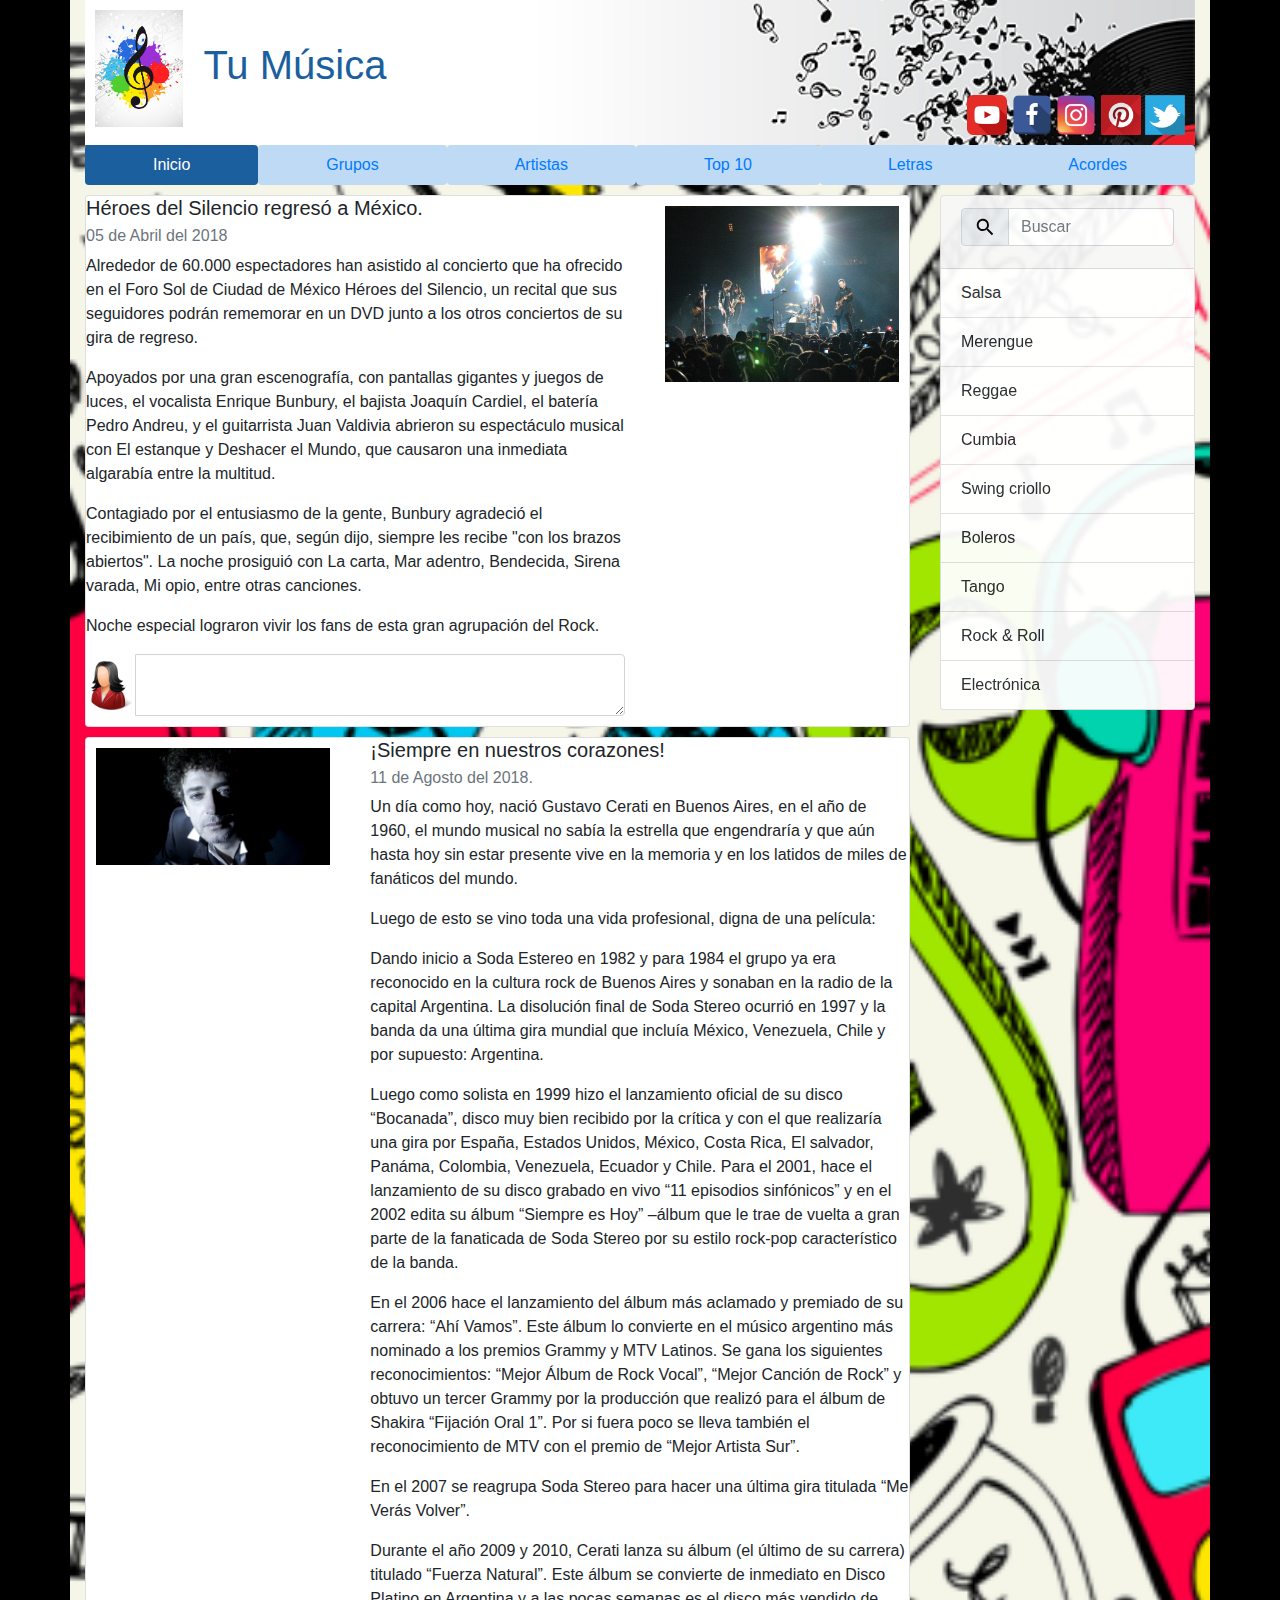
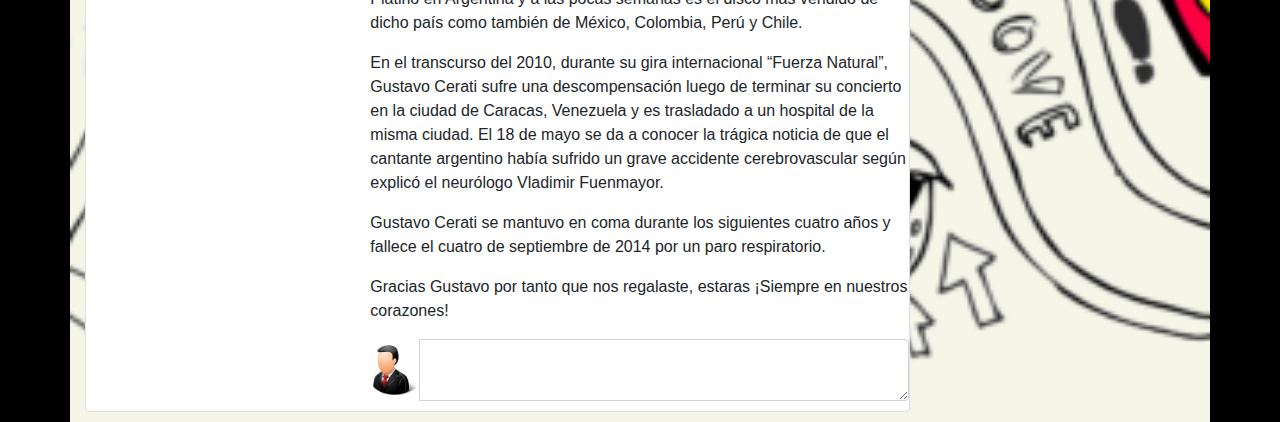
==== Blog Musica/index.html @ 176d757e "Primer Commit Musica" ====
<!DOCTYPE html>
<html>
  <head>
    <meta charset='utf-8'>
    <meta name='viewport' content='width=device-width initial-scale=1'>
    <meta name='mobile-web-app-capable' content='yes'>
    <link rel='stylesheet' href='css/bootstrap.min.css'>
    <link rel='stylesheet' href='css/estilos.css'>
    <script src='js/bootstrap.min.js'></script>
    <title>Tu Música</title>
  </head>
  <body>
    <div class="container">
      <!--cabecera-->
      <header>
        <div class='cabecera'>
          <div class="row">
            <div class="col-xs-12 col-sm-12 col-md-6 col-lg-6">
              <h1><img class='logo-img' src='images/logo.jpg'/> Tu Música</h1>
            </div>
            <div class="d-flex col-xs-12 col-sm-12 col-md-6 col-lg-6 align-self-end justify-content-center justify-content-lg-end">
              <div class="redes-sociales">
                <img class='img-rounded img-social' src='images/youtube.png'/>
                <img class='img-rounded img-social' src='images/facebook.png'/>
                <img class='img-rounded img-social' src='images/instagram.png'/>
                <img class='img-rounded img-social' src='images/Pinterest.png'/>
                <img class='img-rounded img-social' src='images/twitter.png'/>
              </div>
            </div>
          </div>
        </div>
      </header>

      <!--navegacion-->
      <nav class="nav nav-pills flex-column flex-sm-row text-center navegacion">
        <a class="flex-sm-fill text-sm-center nav-link active" href="#">Inicio</a>
        <a class="flex-sm-fill text-sm-center nav-link inactivo" href="#">Grupos</a>
        <a class="flex-sm-fill text-sm-center nav-link inactivo" href="#">Artistas</a>
        <a class="flex-sm-fill text-sm-center nav-link inactivo" href="#">Top 10</a>
        <a class="flex-sm-fill text-sm-center nav-link inactivo" href="#">Letras</a>
        <a class="flex-sm-fill text-sm-center nav-link inactivo" href="#">Acordes</a>
      </nav>

      <!--contenido principal-->
      <div class="row">
        <!--publicaciones-->
        <div class="col-xs-12 col-sm-12 col-md-8 col-lg-9 left-column">
          <!-- 1er publcacion-->
          <div class="card publicaciones">
            <div class='row left-column'>
              <div class='col-xs-8 col-sm-8 col-md-8 col-lg-8 left-column'>
                <h5 class="card-title">Héroes del Silencio regresó a México.</h5>
                <h6 class="card-subtitle mb-2 text-muted">05 de Abril del 2018</h6>
                <p class="card-text">Alrededor de 60.000 espectadores han asistido al concierto que ha ofrecido en el Foro Sol de Ciudad de México Héroes del Silencio, un recital que sus seguidores podrán rememorar en un DVD junto a los otros conciertos de su gira de regreso.</p>
                <p class="card-text">Apoyados por una gran escenografía, con pantallas gigantes y juegos de luces, el vocalista Enrique Bunbury, el bajista Joaquín Cardiel, el batería Pedro Andreu, y el guitarrista Juan Valdivia abrieron su espectáculo musical con El estanque y Deshacer el Mundo, que causaron una inmediata algarabía entre la multitud.</p>
                <p class="card-text">Contagiado por el entusiasmo de la gente, Bunbury agradeció el recibimiento de un país, que, según dijo, siempre les recibe "con los brazos abiertos". La noche prosiguió con La carta, Mar adentro, Bendecida, Sirena varada, Mi opio, entre otras canciones.</p>
                <p class="card-text">Noche especial lograron vivir los fans de esta gran agrupación del Rock.</p>
                <div class="input-group">
                  <div class="input-group-prepend align-self-center">
                    <img class="com-img" src="images/usuario1.png">
                  </div>
                  <textarea class="form-control" aria-label="With textarea"></textarea>
                </div>
              </div>
              <div class='col-xs-4 col-sm-4 col-md-4 col-lg-4'>
                <img class="card-img" src="images/HDS.jpg">
              </div>
            </div>
          </div>

          <!-- 2da publcacion-->
          <div class="card publicaciones">
            <div class='row left-column'>
              <div class='col-xs-4 col-sm-4 col-md-4 col-lg-4 left-column'>
                <img class="card-img" src="images/cerati.jpg">
              </div>
              <div class='col-xs-8 col-sm-8 col-md-8 col-lg-8'>
                <h5 class="card-title">¡Siempre en nuestros corazones!</h5>
                <h6 class="card-subtitle mb-2 text-muted">11 de Agosto del 2018.</h6>
                <p class="card-text">Un día como hoy, nació Gustavo Cerati en Buenos Aires, en el año de 1960, el mundo musical no sabía la estrella que engendraría y que aún hasta hoy sin estar presente vive en la memoria y en los latidos de miles de fanáticos del mundo.</p>
                <p class="card-text">Luego de esto se vino toda una vida profesional, digna de una película:</p>
                <p class="card-text">Dando inicio a Soda Estereo en 1982 y para 1984 el grupo ya era reconocido en la cultura rock de Buenos Aires y sonaban en la radio de la capital Argentina. La disolución final de Soda Stereo ocurrió en 1997 y la banda da una última gira mundial que incluía México, Venezuela, Chile y por supuesto: Argentina.</p>
                <p class="card-text">Luego como solista en 1999 hizo el lanzamiento oficial de su disco “Bocanada”, disco muy bien recibido por la crítica y con el que realizaría una gira por España, Estados Unidos, México, Costa Rica, El salvador, Panáma, Colombia, Venezuela, Ecuador y Chile. Para el 2001, hace el lanzamiento de su disco grabado en vivo “11 episodios sinfónicos” y en el 2002 edita su álbum “Siempre es Hoy” –álbum que le trae de vuelta a gran parte de la fanaticada de Soda Stereo por su estilo rock-pop característico de la banda.</p>
                <p class="card-text">En el 2006 hace el lanzamiento del álbum más aclamado y premiado de su carrera: “Ahí Vamos”. Este álbum lo convierte en el músico argentino más nominado a los premios Grammy y MTV Latinos. Se gana los siguientes reconocimientos: “Mejor Álbum de Rock Vocal”, “Mejor Canción de Rock” y obtuvo un tercer Grammy por la producción que realizó para el álbum de Shakira “Fijación Oral 1”. Por si fuera poco se lleva también el reconocimiento de MTV con el premio de “Mejor Artista Sur”.</p>
                <p class="card-text">En el 2007 se reagrupa Soda Stereo para hacer una última gira titulada “Me Verás Volver”. </p>
                <p class="card-text">Durante el año 2009 y 2010, Cerati lanza su álbum (el último de su carrera) titulado “Fuerza Natural”. Este álbum se convierte de inmediato en Disco Platino en Argentina y a las pocas semanas es el disco más vendido de dicho país como también de México, Colombia, Perú y Chile.</p>
                <p class="card-text">En el transcurso del 2010, durante su gira internacional “Fuerza Natural”, Gustavo Cerati sufre una descompensación luego de terminar su concierto en la ciudad de Caracas, Venezuela y es trasladado a un hospital de la misma ciudad. El 18 de mayo se da a conocer la trágica noticia de que el cantante argentino había sufrido un grave accidente cerebrovascular según explicó el neurólogo Vladimir Fuenmayor.</p>
                <p class="card-text">Gustavo Cerati se mantuvo en coma durante los siguientes cuatro años y fallece el cuatro de septiembre de 2014 por un paro respiratorio.</p>
                <p class="card-text">Gracias Gustavo por tanto que nos regalaste, estaras ¡Siempre en nuestros corazones!</p>
                <div class="input-group">
                  <div class="input-group-prepend align-self-center">
                    <!--span class="input-group-text">With textarea</span-->
                    <img class="com-img" src="images/usuario2.png">
                  </div>
                  <textarea class="form-control" aria-label="With textarea"></textarea>
                </div>
              </div>
            </div>
          </div>
        </div>

        <!--busqueda-->
        <div class="col-xs-12 col-sm-12 col-md-4 col-lg-3 right-column">
          <div class="card busqueda">
            <div class="card-header">
              <div class="input-group">
                <div class="input-group-prepend">
                  <span class="input-group-text" id="basic-addon1"><img src="images/search.svg"></span>
                </div>
                <input type="text" class="form-control" placeholder="Buscar" aria-label="Buscar" aria-describedby="basic-addon1">
              </div>
            </div>
            <ul class="list-group list-group-flush">
              <li class="list-group-item">Salsa</li>
              <li class="list-group-item">Merengue</li>
              <li class="list-group-item">Reggae</li>
              <li class="list-group-item">Cumbia</li>
              <li class="list-group-item">Swing criollo</li>
              <li class="list-group-item">Boleros</li>
              <li class="list-group-item">Tango</li>
              <li class="list-group-item">Rock & Roll</li>
              <li class="list-group-item">Electrónica</li>
            </ul>
          </div>
        </div>
      </div>

    </div>

    <!-- jQuery (necessary for Bootstrap's JavaScript plugins) -->
    <script src="https://ajax.googleapis.com/ajax/libs/jquery/1.12.4/jquery.min.js"></script>
    <!-- Include all compiled plugins (below), or include individual files as needed -->
    <script src="js/bootstrap.min.js"></script>
  </body>
</html>
---- Blog Musica/css/estilos.css ----
body {
  background-color: black;
}


.container {
  background: url(../images/fondo.png);
  background-attachment: scroll;
  background-repeat: no-repeat;
  background-position: center center;
  background-size: cover;
  width: 100%;
  /*background-color: white;*/
}

.cabecera {
  background: url(../images/cabecera.png);
  background-repeat: no-repeat;
  background-position: right center;
  background-size: cover;
  width: 100%;
  height: 100%;
}

.logo-img {
  width: 20%;
  padding: 10px;
}

.cabecera h1 {
  color: #1C5F9E;
}

.redes-sociales {
  margin: 10px 10px;
}

.img-social {
  width: 40px;
  height: 40px;
}

/*Barra de Navegacion*/
.navegacion {
  margin-bottom: 10px;
}

.active {
  background-color: #1C5F9E !important;
}

.inactivo {
  background-color: #bedaf4 !important;
}

/*contenido principal*/
.publicaciones {
  margin-bottom: 10px;

}

.input-group {
  margin-bottom: 10px;
}

.card-img {
  width: 100%;
  padding: 10px;
  margin: 0 0;
}

.com-img {
  width: 50px;
  height: 50px;
}

/*barra de busqueda*/
.busqueda {
  opacity: 0.95;
}

#basic-addon1 img {
    width: 22px;
    height: 22px;
}
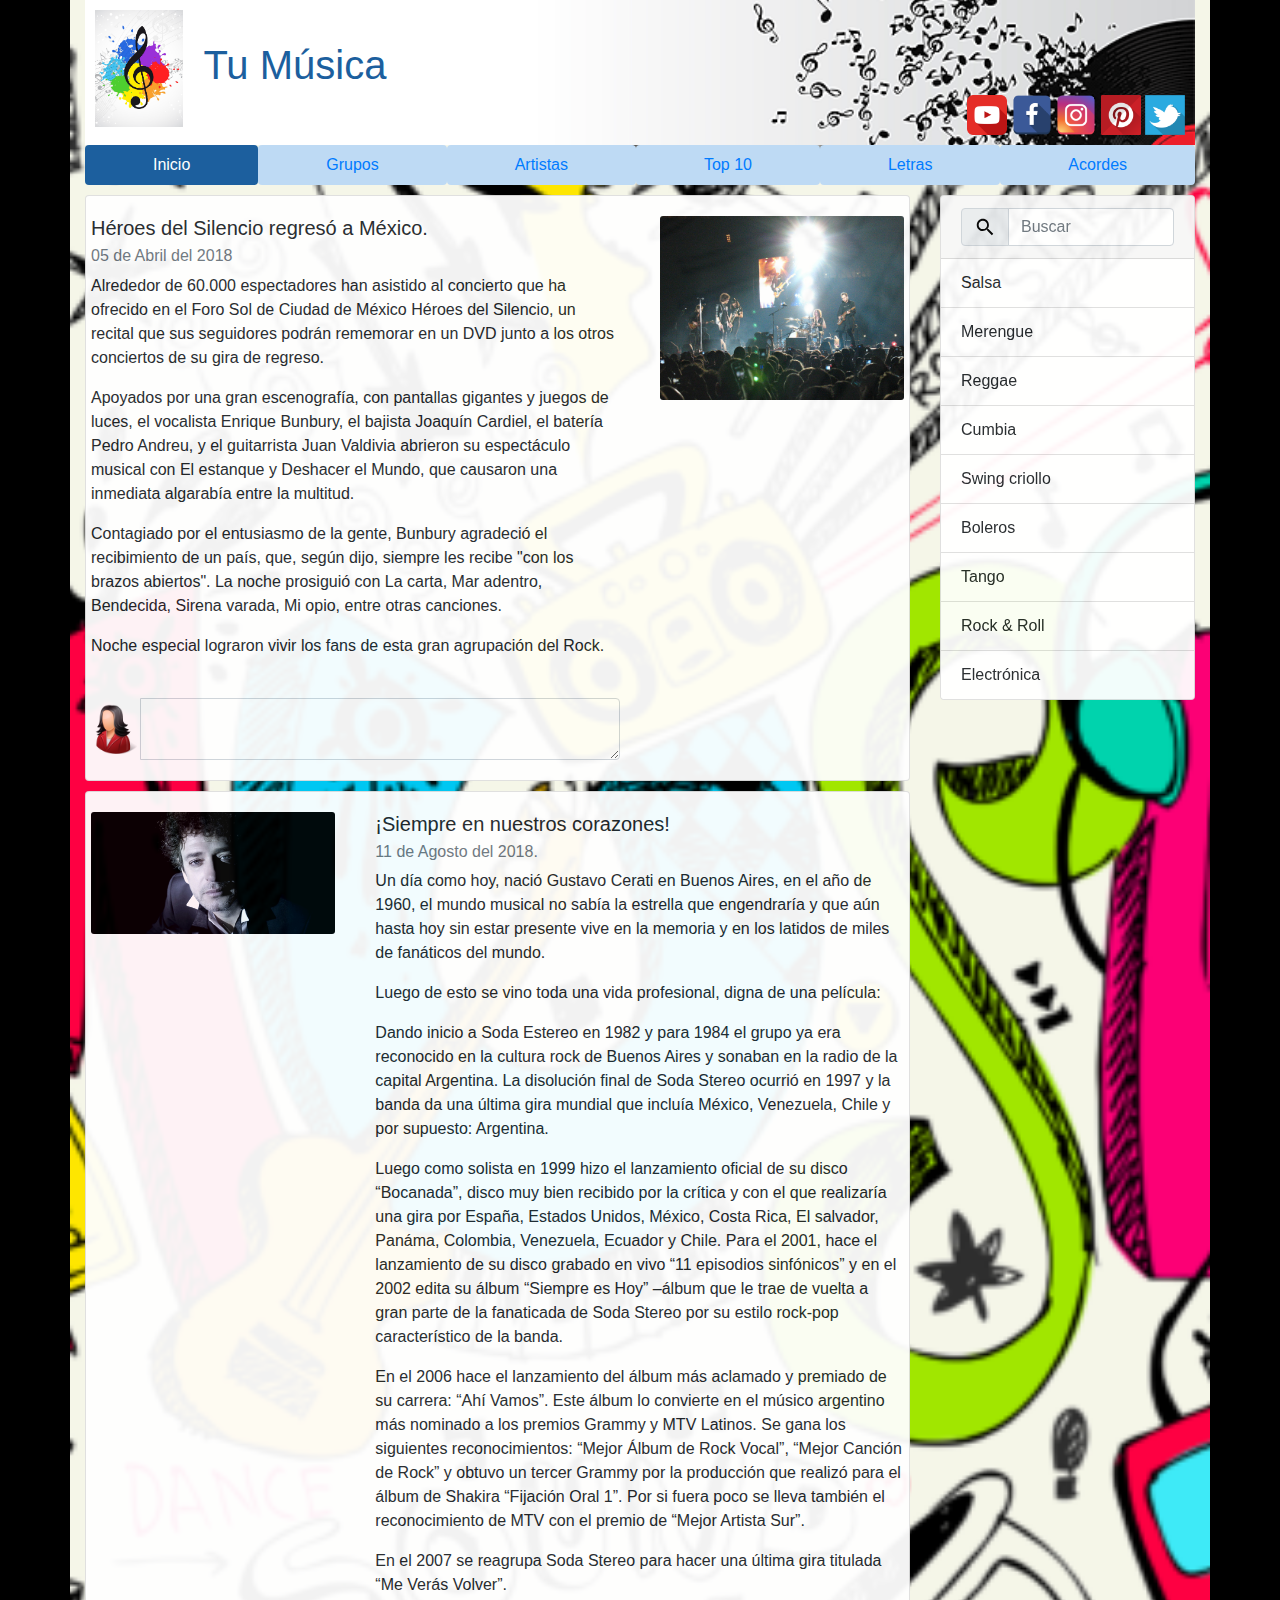
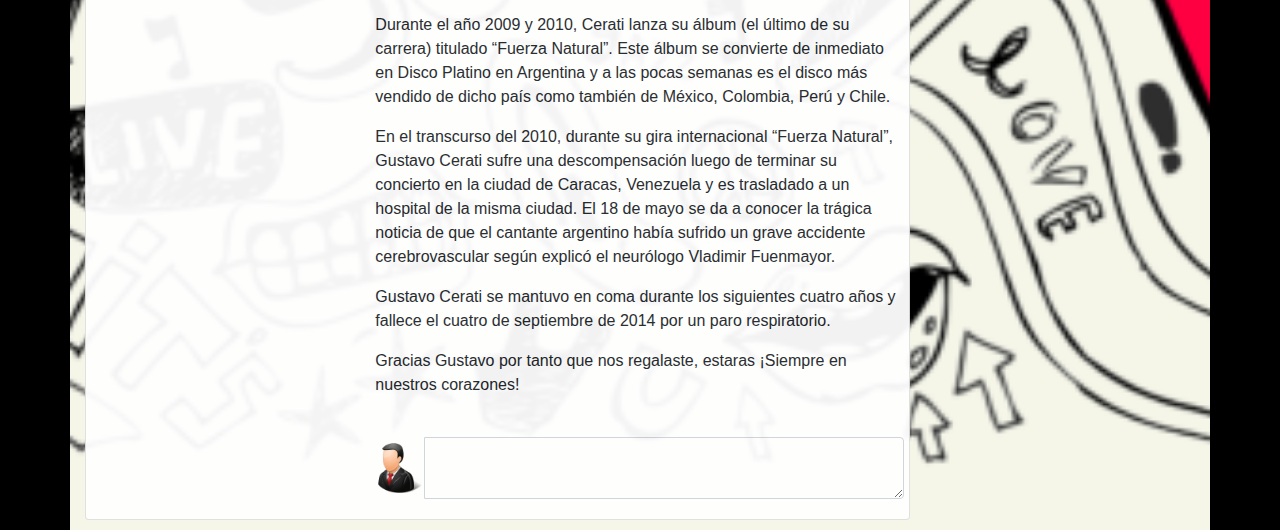
==== commit a54e3f41: "ultimo commit" ====
--- a/Blog Musica/index.html
+++ b/Blog Musica/index.html
@@ -20,11 +20,11 @@
             </div>
             <div class="d-flex col-xs-12 col-sm-12 col-md-6 col-lg-6 align-self-end justify-content-center justify-content-lg-end">
               <div class="redes-sociales">
-                <img class='img-rounded img-social' src='images/youtube.png'/>
-                <img class='img-rounded img-social' src='images/facebook.png'/>
-                <img class='img-rounded img-social' src='images/instagram.png'/>
-                <img class='img-rounded img-social' src='images/Pinterest.png'/>
-                <img class='img-rounded img-social' src='images/twitter.png'/>
+                <a href="#"><img class='img-rounded img-social' src='images/youtube.png'/></a>
+                <a href="#"><img class='img-rounded img-social' src='images/facebook.png'/></a>
+                <a href="#"><img class='img-rounded img-social' src='images/instagram.png'/></a>
+                <a href="#"><img class='img-rounded img-social' src='images/Pinterest.png'/></a>
+                <a href="#"><img class='img-rounded img-social' src='images/twitter.png'/></a>
               </div>
             </div>
           </div>
@@ -47,14 +47,21 @@
         <div class="col-xs-12 col-sm-12 col-md-8 col-lg-9 left-column">
           <!-- 1er publcacion-->
           <div class="card publicaciones">
-            <div class='row left-column'>
-              <div class='col-xs-8 col-sm-8 col-md-8 col-lg-8 left-column'>
+            <div class='row'>
+              <div class='card-body col-xs-12 col-sm-12 col-md-8 col-lg-8 left-column'>
                 <h5 class="card-title">Héroes del Silencio regresó a México.</h5>
                 <h6 class="card-subtitle mb-2 text-muted">05 de Abril del 2018</h6>
                 <p class="card-text">Alrededor de 60.000 espectadores han asistido al concierto que ha ofrecido en el Foro Sol de Ciudad de México Héroes del Silencio, un recital que sus seguidores podrán rememorar en un DVD junto a los otros conciertos de su gira de regreso.</p>
                 <p class="card-text">Apoyados por una gran escenografía, con pantallas gigantes y juegos de luces, el vocalista Enrique Bunbury, el bajista Joaquín Cardiel, el batería Pedro Andreu, y el guitarrista Juan Valdivia abrieron su espectáculo musical con El estanque y Deshacer el Mundo, que causaron una inmediata algarabía entre la multitud.</p>
                 <p class="card-text">Contagiado por el entusiasmo de la gente, Bunbury agradeció el recibimiento de un país, que, según dijo, siempre les recibe "con los brazos abiertos". La noche prosiguió con La carta, Mar adentro, Bendecida, Sirena varada, Mi opio, entre otras canciones.</p>
                 <p class="card-text">Noche especial lograron vivir los fans de esta gran agrupación del Rock.</p>
+              </div>
+              <div class='card-body col-xs-12 col-sm-12 col-md-4 col-lg-4'>
+                <img class="card-img" src="images/HDS.jpg">
+              </div>
+            </div>
+            <div class="row justify-content-start">
+              <div class="card-body col-xs-12 col-sm-12 col-md-8 col-lg-8">
                 <div class="input-group">
                   <div class="input-group-prepend align-self-center">
                     <img class="com-img" src="images/usuario1.png">
@@ -62,19 +69,16 @@
                   <textarea class="form-control" aria-label="With textarea"></textarea>
                 </div>
               </div>
-              <div class='col-xs-4 col-sm-4 col-md-4 col-lg-4'>
-                <img class="card-img" src="images/HDS.jpg">
-              </div>
             </div>
           </div>
 
           <!-- 2da publcacion-->
           <div class="card publicaciones">
             <div class='row left-column'>
-              <div class='col-xs-4 col-sm-4 col-md-4 col-lg-4 left-column'>
+              <div class='card-body col-xs-12 col-sm-12 col-md-4 col-lg-4 left-column'>
                 <img class="card-img" src="images/cerati.jpg">
               </div>
-              <div class='col-xs-8 col-sm-8 col-md-8 col-lg-8'>
+              <div class='card-body col-xs-12 col-sm-12 col-md-8 col-lg-8'>
                 <h5 class="card-title">¡Siempre en nuestros corazones!</h5>
                 <h6 class="card-subtitle mb-2 text-muted">11 de Agosto del 2018.</h6>
                 <p class="card-text">Un día como hoy, nació Gustavo Cerati en Buenos Aires, en el año de 1960, el mundo musical no sabía la estrella que engendraría y que aún hasta hoy sin estar presente vive en la memoria y en los latidos de miles de fanáticos del mundo.</p>
@@ -87,9 +91,12 @@
                 <p class="card-text">En el transcurso del 2010, durante su gira internacional “Fuerza Natural”, Gustavo Cerati sufre una descompensación luego de terminar su concierto en la ciudad de Caracas, Venezuela y es trasladado a un hospital de la misma ciudad. El 18 de mayo se da a conocer la trágica noticia de que el cantante argentino había sufrido un grave accidente cerebrovascular según explicó el neurólogo Vladimir Fuenmayor.</p>
                 <p class="card-text">Gustavo Cerati se mantuvo en coma durante los siguientes cuatro años y fallece el cuatro de septiembre de 2014 por un paro respiratorio.</p>
                 <p class="card-text">Gracias Gustavo por tanto que nos regalaste, estaras ¡Siempre en nuestros corazones!</p>
+              </div>
+            </div>
+            <div class="row justify-content-end">
+              <div class="card-body col-xs-12 col-sm-12 col-md-8 col-lg-8">
                 <div class="input-group">
                   <div class="input-group-prepend align-self-center">
-                    <!--span class="input-group-text">With textarea</span-->
                     <img class="com-img" src="images/usuario2.png">
                   </div>
                   <textarea class="form-control" aria-label="With textarea"></textarea>
--- a/Blog Musica/css/estilos.css
+++ b/Blog Musica/css/estilos.css
@@ -56,17 +56,7 @@
 /*contenido principal*/
 .publicaciones {
   margin-bottom: 10px;
-
-}
-
-.input-group {
-  margin-bottom: 10px;
-}
-
-.card-img {
-  width: 100%;
-  padding: 10px;
-  margin: 0 0;
+  opacity: 0.95;
 }
 
 .com-img {
